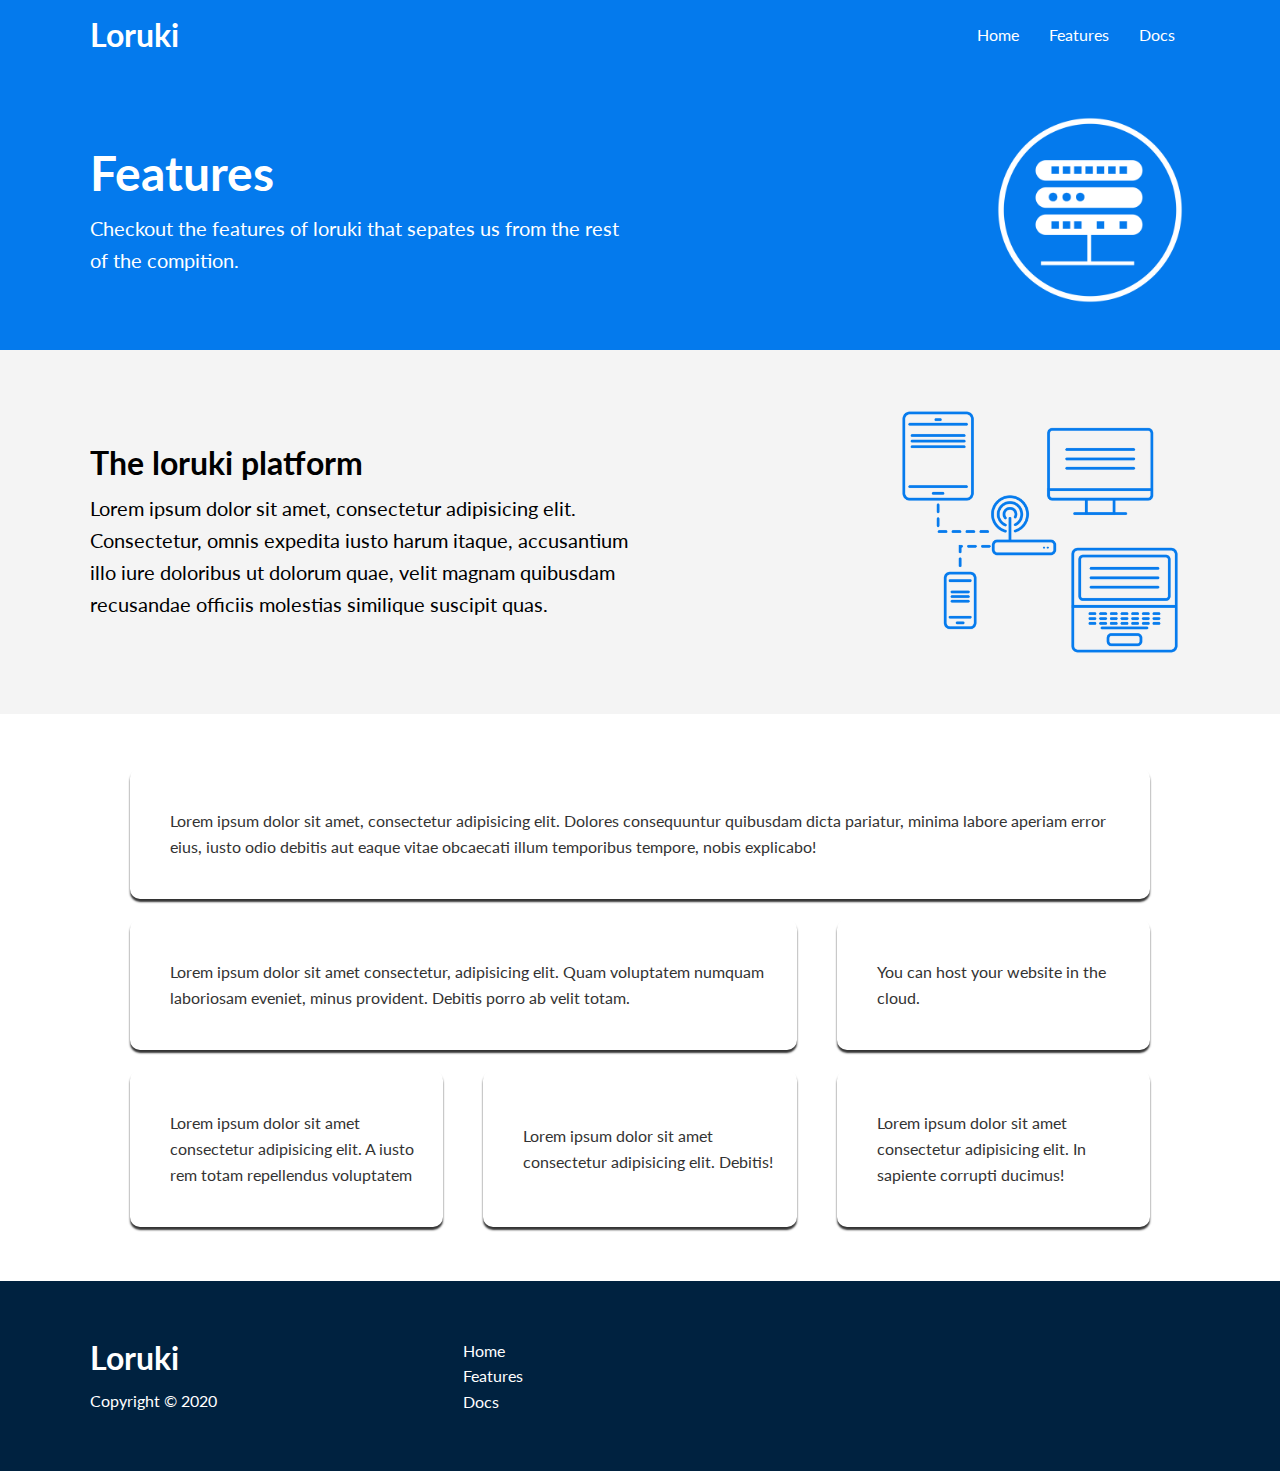
==== features.html @ 51d44511 "added service" ====
<!DOCTYPE html>
<html lang="en">
<head>
    <meta charset="UTF-8">
    <meta http-equiv="X-UA-Compatible" content="IE=edge">
    <meta name="viewport" content="width=device-width, initial-scale=1.0">
    <link rel="stylesheet" href="css/style.css">
    <link rel="stylesheet" href="https://cdnjs.cloudflare.com/ajax/libs/font-awesome/6.0.0-beta2/css/all.min.css" integrity="sha512-YWzhKL2whUzgiheMoBFwW8CKV4qpHQAEuvilg9FAn5VJUDwKZZxkJNuGM4XkWuk94WCrrwslk8yWNGmY1EduTA==" crossorigin="anonymous" referrerpolicy="no-referrer" />
    <title>Loruki Website | Cloud hosting for everyone</title>
</head>
<body>
    <!-- Navbar -->
<div class="navbar">
    <div class="container flex">
        <h1 class="logo">Loruki</h1>
        <nav>
            <ul>
                <li><a href="index.html">Home</a></li>
                <li><a href="features.html">Features</a></li>
                <li><a href="docs.html">Docs</a></li>
            </ul>
        </nav>
    </div>
</div>

<!-- features -->

<section class="features bg-primary">
    <div class="container grid">
        <div>
            <h1>Features</h1>
            <p class="lead">
                Checkout the features of loruki that sepates us from the rest of the compition.
            </p>
        </div>
        <img src="images/server.png" alt="">
    </div>
</section>

<!-- sub-features  -->

<section class="sub-features bg-light py-4">
    <div class="container grid ">
        <div>
            <h1>The loruki platform</h1>
            <p class="lead">
                Lorem ipsum dolor sit amet, consectetur adipisicing elit. Consectetur, omnis expedita iusto harum itaque, accusantium illo iure doloribus ut dolorum quae, velit magnam quibusdam recusandae officiis molestias similique suscipit quas.
            </p>
        </div>
        <img src="images/server2.png" alt="">

    </div>
</section>

<!-- features-main  -->

<section class="features-main my-2">
    <div class="container grid-3">
        <div class="card flex">
            <i class="fas fa-server fa-3x"></i>
            <p>Lorem ipsum dolor sit amet, consectetur adipisicing elit. Dolores consequuntur quibusdam dicta pariatur, minima labore aperiam error eius, iusto odio debitis aut eaque vitae obcaecati illum temporibus tempore, nobis explicabo!</p>
        </div>
        <div class="card flex">
            <i class="fas fa-server fa-3x"></i>
            <p>Lorem ipsum dolor sit amet consectetur, adipisicing elit. Quam voluptatem numquam laboriosam eveniet, minus provident. Debitis porro ab velit totam.</p>
        </div>
        <div class="card flex">
            <i class="fas fa-server fa-3x"></i>
            <p>You can host your website in the cloud. </p>
        </div>
        <div class="card flex">
            <i class="fas fa-server fa-3x"></i>
            <p>Lorem ipsum dolor sit amet consectetur adipisicing elit. A iusto rem totam repellendus voluptatem </p>
        </div>
        <div class="card flex">
            <i class="fas fa-server fa-3x"></i>
            <p>Lorem ipsum dolor sit amet consectetur adipisicing elit. Debitis!</p>
        </div>
        <div class="card flex">
            <i class="fas fa-server fa-3x"></i>
            <p>Lorem ipsum dolor sit amet consectetur adipisicing elit. In sapiente corrupti ducimus!</p>
        </div>
    </div>

</section>
<!-- footer  -->

<footer class="footer bg-dark py-5">
    <div class="container grid-3">
        <div>
            <h1>Loruki</h1>
            <p>Copyright &copy; 2020</p>
        </div>
        <nav>
            <ul>
                <li><a href="index.html">Home</a></li>
                <li><a href="features.html">Features</a></li>
                <li><a href="docs.html">Docs</a></li>
            </ul>
        </nav>
        <div class="social">
            <a href="#"><i class="fab fa-github fa-2x"></i></a>
            <a href="#"><i class="fab fa-facebook fa-2x"></i></a>
            <a href="#"><i class="fab fa-instagram fa-2x"></i></a>
            <a href="#"><i class="fab fa-twitter fa-2x"></i></a>
        </div>
    </div>
</footer>
    
</body>
</html>
---- css/style.css ----
@import url('https://fonts.googleapis.com/css2?family=Lato:wght@300&display=swap');

:root{
    --primary-color:#047aed;
    --secondary-color:#1c3fae;
    --dark-color:#002240;
    --success-color:#5cb85c;
    --light-color:#f4f4f4;
}

*{
    box-sizing: border-box;
    padding:0;
    margin:0;
}

body{
    font-family: 'Lato', sans-serif;
    color:#333;
    line-height: 1.6;
}

ul{
    list-style-type: none;
}
a{
    text-decoration: none;
    color:#333;
}
h1,h2{
    line-height: 1.2;
    margin: 10px 0;
}
p{
    margin: 10px 0;
}
img{
    width: 100%;
}
.navbar{
    background-color: #047aed;
    color:#fff;
    height:70px;
}
.navbar ul{
    display: flex;
}
.navbar a{
    color:#fff;
    padding:10px;
    margin: 0 5px;
}
.navbar a:hover{
    border-bottom: 2px solid #fff;
}

.navbar .flex{
    justify-content: space-between;
}

/* Showcase */

.showcase{
    height:400px;
    background-color: var(--primary-color);
    color:#fff;
    position: relative;
}

.showcase h1{
    font-size:40px;
}
.showcase p{
    margin:20px 0;
}
.showcase .grid{
    overflow: visible;
    grid-template-columns: 45% 45%;
    gap:30px;
}

.showcase::after,
.showcase::before{
    content: '';
    position:absolute;
    bottom: -70px;
    left:0;
    right: 0;
    height: 100px;
    background:#fff;
    transform: skewY(-2deg);
    -webkit-transform: skewY(-2deg);
    -moz-transform: skewY(-2deg);
    -ms-transform: skewY(-2deg);
}

.showcase-text{
    animation: slideItFromLeft 1s ease-in;
}

.showcase-form{
    position: relative;
    top:60px;
    height:350px;
    width:400px;
    padding: 40px;
    justify-self: flex-end;
    z-index: 100;
    animation: slideItFromRight 1s ease-in;
}

.showcase-form .form-control{
    margin: 30px 0;
}
.showcase-form .form-control input[type="text"],
.showcase-form .form-control input[type="email"]{
    width:100%;
    border:0;
    border-bottom: 1px solid #b4becd;
    padding: 3px;
    font-size: 1rem;
}
.showcase-form input:focus{
    outline:none;
}

/* Stats */

.stats{
    padding-top:100px;
    animation: slideItFromBottom 1s ease-in;
}
.stats-heading{
    max-width:500px;
    margin: auto !important;
}
.stats .grid p{
    font-size: 20px;
    font-weight: bold;
}

.stats .grid h3{
    font-size: 35px;
}


/* Cli */

.cli .grid{
    grid-template-columns: repeat(3, 1fr);
    grid-template-rows: repeat(2, 1fr);
}
.cli .grid >*:first-child {
    grid-column: 1 / span 2;
    grid-row: 1 / span 2;
}

/* languages */
.languages .flex{
    flex-wrap: wrap;
}
.languages .card{
    text-align: center;
    margin: 18px 10px 40px;
    transition: transform 0.2s ease-in;
}

.languages .card h4{
    font-size: 20px;
    margin-bottom: 10px;
}

.languages .card:hover{
    transform: translateY(-15px);
}

/* features */

.features{
    padding: 40px 0;
  
    color:#fff;
}
.features h1{
    font-size: 3rem;
}

.docs-head img,
.features img{
    width: 200px;
    justify-self: flex-end;
}

.sub-features img{
    width:300px;
    justify-self: flex-end;
}

/* features-main  */

.features-main .card >i{
    margin-right:20px;
}

.features-main .grid-3{
    padding:30px;
}
.features-main .grid-3 >*:first-child {
    grid-column: 1 / span 3;
}
.features-main .grid-3 >*:nth-child(2){
    grid-column: 1 / span 2;
}

/* docs  */
.docs-main h3{
    margin:20px 0;
}
.docs-main .grid{
    grid-template-columns: 1fr 2fr;
    align-items: flex-start;
}
.docs-main nav li{
    font-size:17px;
    margin-bottom: 5px;
    padding: 5px;
    border-bottom: 1px #ccc solid;
}
.docs-main nav a:hover{
    font-weight: bold;
}
pre{
    background: #333;
    padding: 10px;
    color: #fff;
}

/* footer */

.footer .social a{
    margin:0 10px ;
}


 /* Utilities */
.container{
    max-width: 1100px;  
    margin: 0 auto;
    overflow: auto;
    padding:0 40 px;
}
.card{
    background-color: #fff;
    color:#333;
    border-radius: 10px;
    box-shadow: 0 3px 2px;
    padding: 20px;
    margin: 10px;
}
.btn{
    display: inline-block;
    padding: 10px 30px;
    cursor: pointer;
    background: var(--primary-color);
    border:none;
    border-radius: 5px;
    color:#fff;
}
.btn-outline{
    background-color: transparent;
    border: 1px solid #fff;
}

.btn:hover{
    transform: scale(0.98);
}
.text-center{
    text-align: center;
}

.my-1{
    margin: 1rem 0;
}
.my-2{
    margin:1.5rem 0;
}
.my-3{
    margin:2rem 0;
}
.my-4{
    margin:3rem 0;
}
.my-5{
    margin:4rem 0;
}

.m-1{
    margin: 1rem;
}
.m-2{
    margin:1.5rem;
}
.m-3{
    margin:2rem;
}
.m-4{
    margin:3rem;
}
.m-5{
    margin:4rem;
}
.py-5{
    padding:3rem 0;
}
.py-4{
    padding:2rem 0;
}



.flex{
    display: flex;
    align-items: center;
    justify-content: center;
    height: 100%;

}
.grid{
    display:grid;
    grid-template-columns: repeat(2, 1fr);
    gap:20px;
    justify-content: center;
    align-items: center;
    height: 100%;
}
.grid-3{
    display:grid;
    grid-template-columns: repeat(3, 1fr);
    gap:20px;
    justify-content: center;
    align-items: center;
    height: 100%;
}
/* background and colored buttons */

.bg-primary, .btn-primary{
    background: var(--primary-color);
    color:#fff;
}
.bg-secondary, .btn-secondary{
    background: var(--secondary-color);
    color:#fff;
}
.bg-dark, .btn-dark{
    background: var(--dark-color);
    color:#fff;
}
.bg-light, .btn-light{
    color:#000;
    background: var(--light-color);
}
a{
    color: #fff;
}
.docs-main a{
    color: #000;
}
/* Text sizes */
.lead{
    font-size: 20px;
}
.lg{
    font-size:3rem;
}
.md{
    font-size:2rem;
}
.alert{
    background: var(--success-color);
    padding: 10px;
    margin:10px 20px;
    color:#fff;
    font-weight: bold;
}
.alert i{
    margin-right: 15px;
}
.alert-success{
    background: var(--success-color);
}

/* Animation  */
@keyframes slideItFromLeft{
    0%{
        transform: translateX(-100%);
    }
    100%{
        transform: translateX(0);
    }

}
@keyframes slideItFromRight{
    0%{
        transform: translateX(100%);
    }
    100%{
        transform: translateX(0);
    }

}
@keyframes slideItFromTop{
    0%{
        transform: translateY(-100%);
    }
    100%{
        transform: translateX(0);
    }

}
@keyframes slideItFromBottom{
    0%{
        transform: translateY(100%);
    }
    100%{
        transform: translateX(0);
    }

}
/* tablets and under */

@media (max-width:768px) {

    .grid,
    .showcase .grid,
    .cli .grid,
    .grid-3,
    .docs-head .grid,
    .docs-main .grid{
        grid-template-columns: 1fr;
        grid-template-rows: 1fr;
    }
    .showcase{
        height: auto;
    }
    .showcase-text{
        text-align: center;
        margin-top: 20px;
    }
    .showcase-form{
        justify-self: center;
        margin:auto;
    }
    .cli .grid >*:first-child {
        grid-column: 1;
        grid-row: 1 ;
    }
    .features,
    .sub-features,
    .docs-head
    {
        text-align: center;
    }
    .features img,
    .sub-features img,
    .docs-head img
    {
        justify-self: center;
    }
    .features-main .grid-3 >*:first-child,
    .features-main .grid-3 > *:nth-child(2){
        grid-column: 1;
    }
}

@media (max-width:500px){
    .navbar{
        height: 110px;
    }
    .navbar .flex{
        flex-direction: column;
    }
    .navbar ul{
        padding: 10px;
        background-color: rgba(0,0,0,0.1);
    }
}
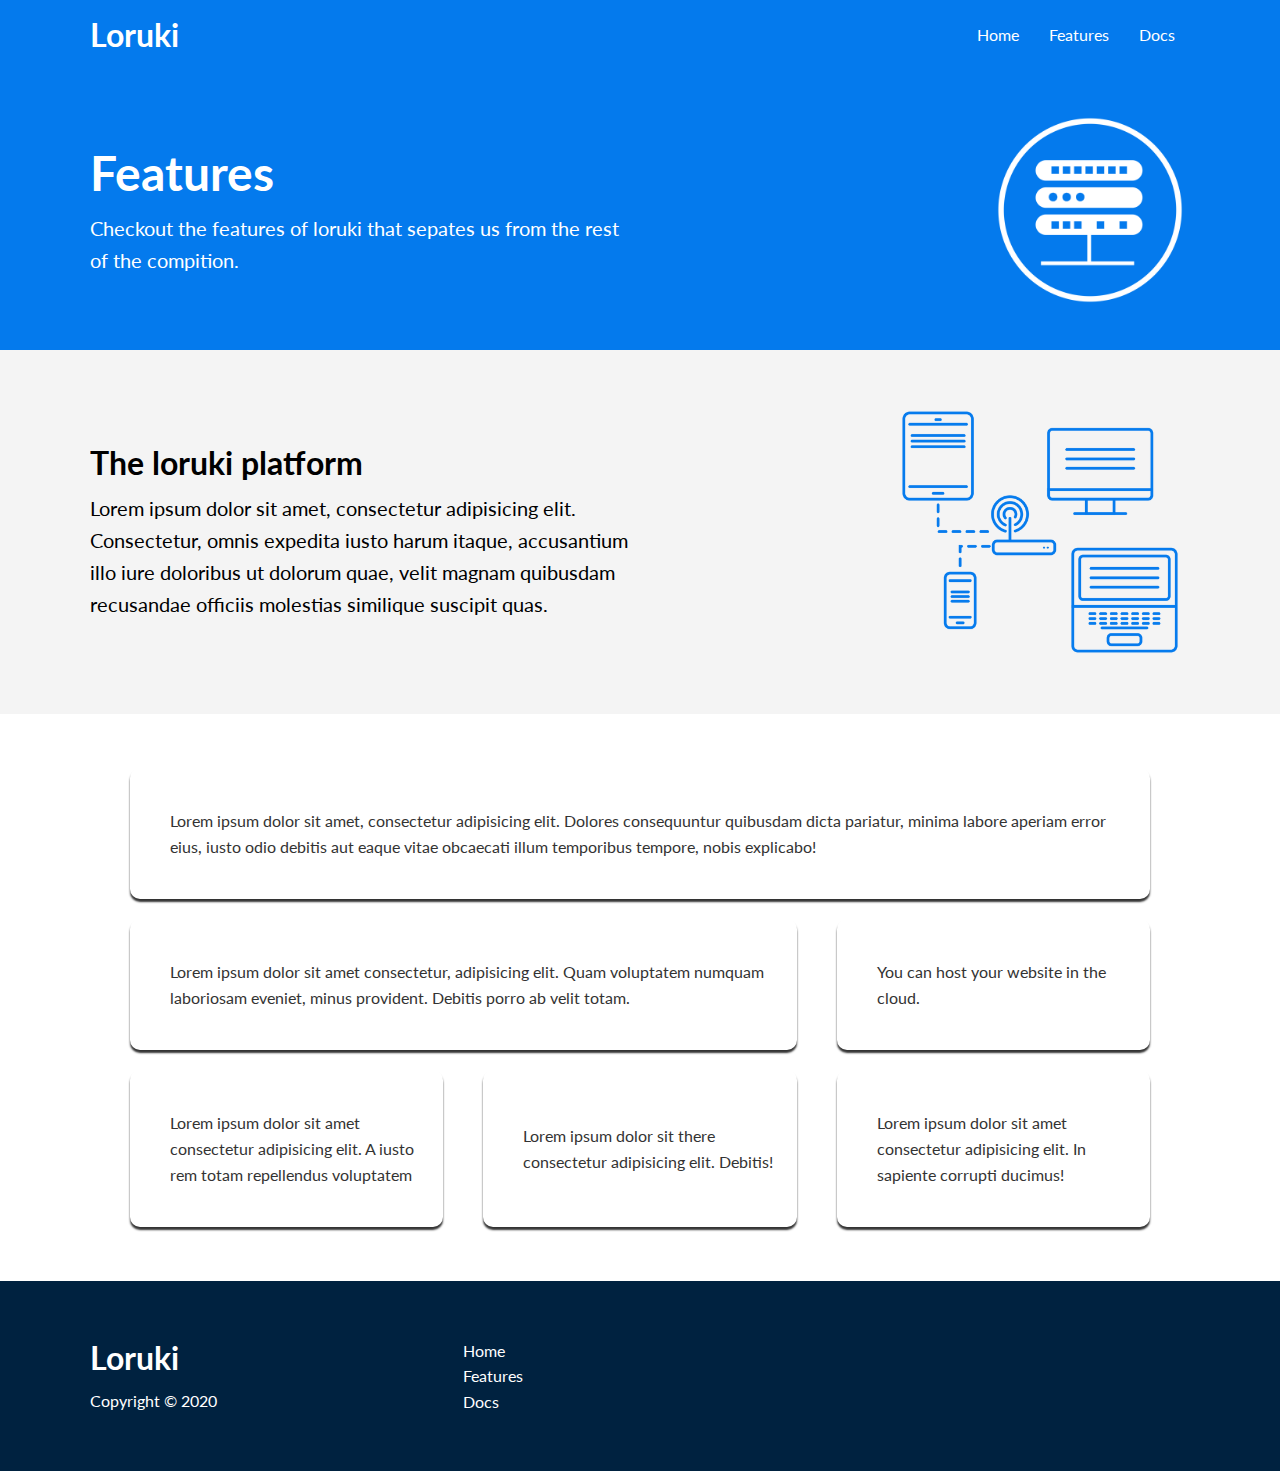
==== commit 71e63dbf: "change feature" ====
--- a/features.html
+++ b/features.html
@@ -74,7 +74,7 @@
         </div>
         <div class="card flex">
             <i class="fas fa-server fa-3x"></i>
-            <p>Lorem ipsum dolor sit amet consectetur adipisicing elit. Debitis!</p>
+            <p>Lorem ipsum dolor sit there consectetur adipisicing elit. Debitis!</p>
         </div>
         <div class="card flex">
             <i class="fas fa-server fa-3x"></i>
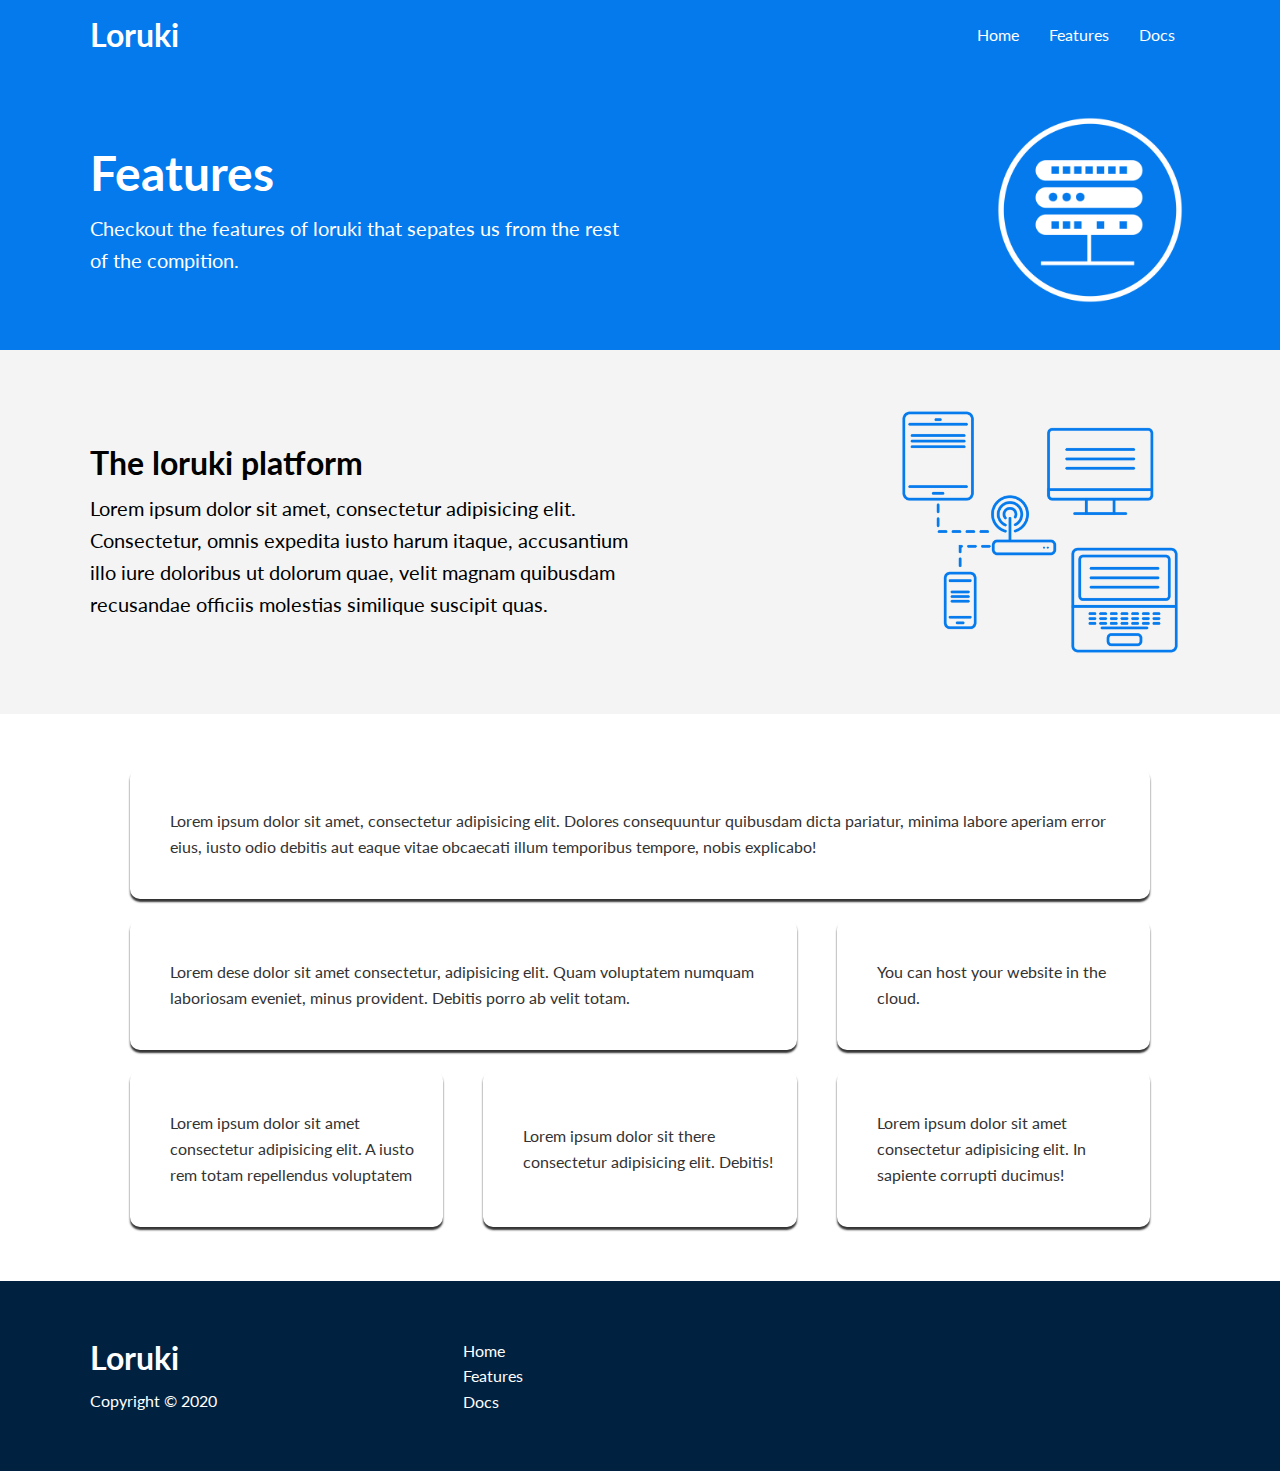
==== commit 253a06d2: "change feature" ====
--- a/features.html
+++ b/features.html
@@ -62,7 +62,7 @@
         </div>
         <div class="card flex">
             <i class="fas fa-server fa-3x"></i>
-            <p>Lorem ipsum dolor sit amet consectetur, adipisicing elit. Quam voluptatem numquam laboriosam eveniet, minus provident. Debitis porro ab velit totam.</p>
+            <p>Lorem dese dolor sit amet consectetur, adipisicing elit. Quam voluptatem numquam laboriosam eveniet, minus provident. Debitis porro ab velit totam.</p>
         </div>
         <div class="card flex">
             <i class="fas fa-server fa-3x"></i>
